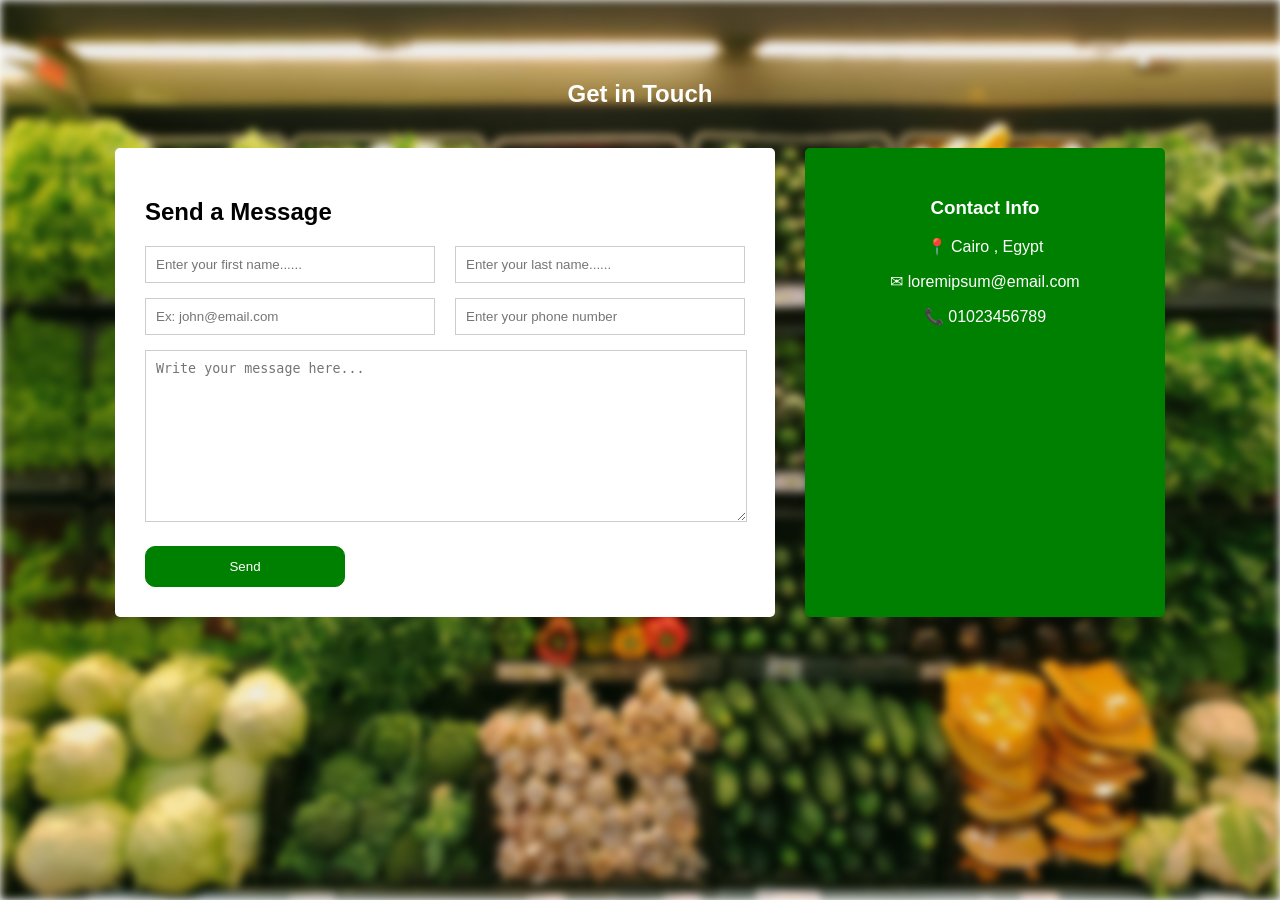
==== contact.html @ 6a066b51 "Add files via upload" ====
<!DOCTYPE html>
<html lang="en">

<head>
<meta charset="UTF-8">
<title>Contact Page</title>
<link rel="stylesheet" href="assets/css/style.css">
</head>

<body>

<section class="contact-section">

<div class="background"></div>

<h1 class="title">Get in Touch</h1>

<div class="contact-container">

<form class="contact-form" id="contactForm">

<h2>Send a Message</h2>

<div class="row">
<input type="text" id="firstName" name="firstName" placeholder="Enter your first name......" required>
<input type="text" id="lastName" name="lastName" placeholder="Enter your last name......" required>
</div>

<div class="row">
<input type="email" id="email" name="email" placeholder="Ex: john@email.com" required>
<input type="tel" id="phone" name="phone" placeholder="Enter your phone number" required>
</div>

<textarea id="message" placeholder="Write your message here..."></textarea>

<button type="submit">Send</button>

</form>


<div class="contact-info">

<h3>Contact Info</h3>

<p>📍 Cairo , Egypt</p>
<p>✉ loremipsum@email.com</p>
<p>📞 01023456789</p>

<div class="map">
<iframe src="https://www.google.com/maps/embed?pb=!1m18!1m12!1m3!1d55251.378094222026!2d31.217264594617312!3d30.059482028200886!2m3!1f0!2f0!3f0!3m2!1i1024!2i768!4f13.1!3m3!1m2!1s0x14583fa60b21beeb%3A0x79dfb296e8423bba!2sCairo%2C%20Cairo%20Governorate!5e0!3m2!1sen!2seg!4v1773539622206!5m2!1sen!2seg" width="600" height="450" style="border:0;" allowfullscreen="" loading="lazy" referrerpolicy="no-referrer-when-downgrade"></iframe>
</div>
</div>

</div>

</section>
<script src="assets/js/script.js"></script>

</body>
</html>
---- assets/css/style.css ----
body{
font-family: Arial, sans-serif;
margin:0;
padding: 0;
box-sizing: border-box;
}


.contact-section{
padding:60px;
text-align:center;
}


.background{
position:absolute;
top:0;
left:0;
width:100%;
height: 100%;
background-image:url("../banner-image-1.jpg");
background-size:cover;
background-position:center;
filter:blur(4px);
z-index:-1;
}

.title{
color:white;
margin-bottom:40px;
}

.contact-container{
display:flex;
justify-content:center;
gap:30px;
}


.contact-form{
background:white;
padding:30px;
width:600px;
text-align:left;
border-radius:5px;
}

.row{
display:flex;
gap:20px;
margin-bottom:15px;
}

.row input{
flex:1;
padding:10px;
border:1px solid #ccc;
}

textarea{
width:100%;
height:150px;
max-height: 192px;
padding:10px;
border:1px solid #ccc;
margin-bottom:20px;
max-width: 580px;
}

button{
background-color :green;
color:white;
border:1px solid green;
width: 200px;
border-radius: 10px;
padding:12px 30px;
cursor:pointer;
}


.contact-info{
background:green;
color:white;
padding:30px;
width:300px;
border-radius:5px;
}
.map{
margin-top:20px;
}

.map iframe{
width:100%;
height:220px;
border:0;
border-radius:5px;
}




@media (max-width: 1024px){

.contact-container{
flex-direction:column;
align-items:center;
}

.contact-form{
width:90%;
}

.contact-info{
width:90%;
}

}


@media (max-width: 600px){

.contact-section{
padding:30px 15px;
}

.row{
flex-direction:column;
gap:10px;
}

.contact-form{
padding:20px;
}

.contact-info{
padding:20px;
}

textarea{
height:120px;
}

button{
width:100%;
}

}
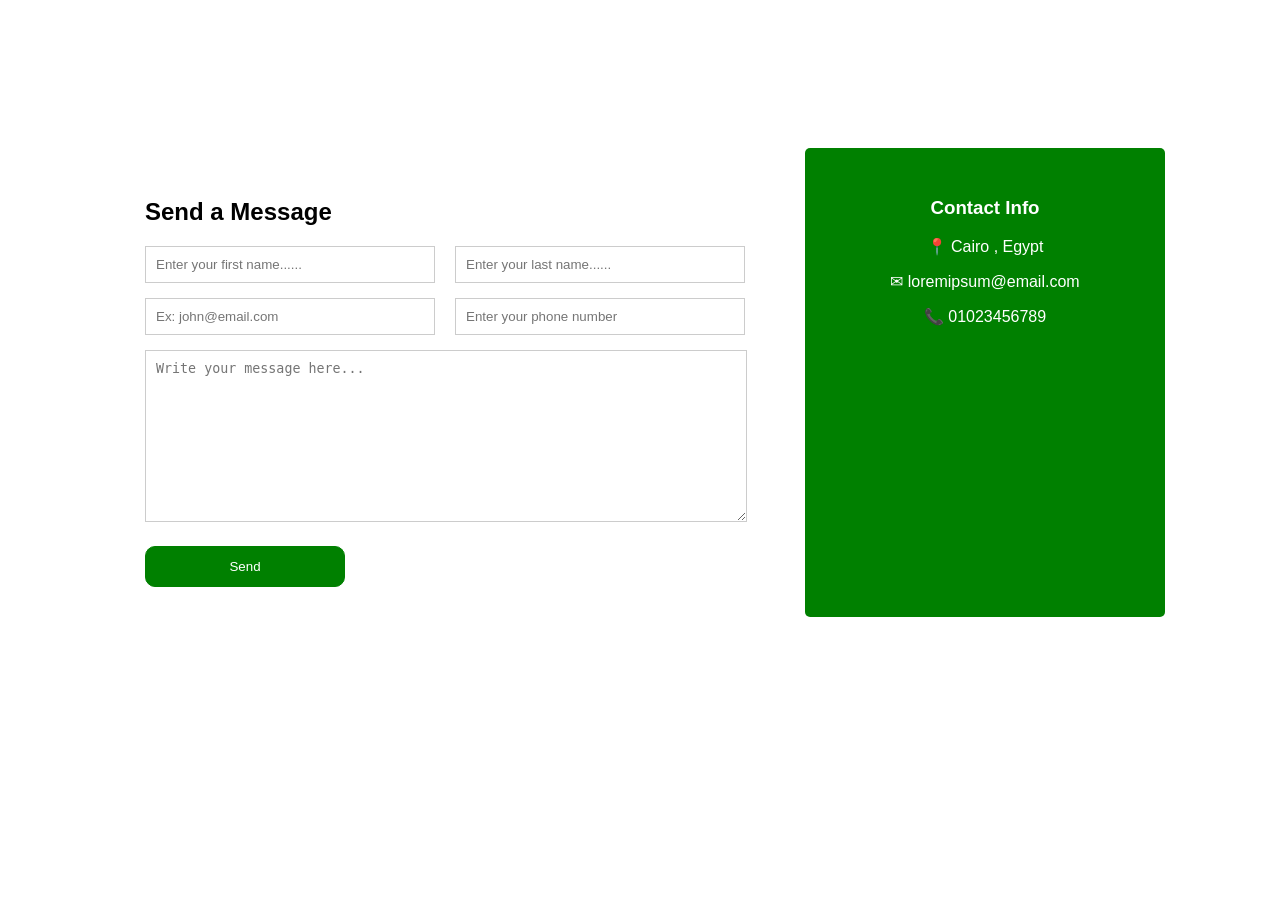
==== commit 2913a419: "css folders improvments and link up-added in Css folder outside assets folder" ====
--- a/contact.html
+++ b/contact.html
@@ -4,7 +4,7 @@
 <head>
 <meta charset="UTF-8">
 <title>Contact Page</title>
-<link rel="stylesheet" href="assets/css/style.css">
+<link rel="stylesheet" href="./css/Contactstyle.css">
 </head>
 
 <body>
--- a/css/Contactstyle.css
+++ b/css/Contactstyle.css
@@ -0,0 +1,147 @@
+body{
+font-family: Arial, sans-serif;
+margin:0;
+padding: 0;
+box-sizing: border-box;
+}
+
+
+.contact-section{
+padding:60px;
+text-align:center;
+}
+
+
+.background{
+position:absolute;
+top:0;
+left:0;
+width:100%;
+height: 100%;
+background-image:url("../banner-image-1.jpg");
+background-size:cover;
+background-position:center;
+filter:blur(4px);
+z-index:-1;
+}
+
+.title{
+color:white;
+margin-bottom:40px;
+}
+
+.contact-container{
+display:flex;
+justify-content:center;
+gap:30px;
+}
+
+
+.contact-form{
+background:white;
+padding:30px;
+width:600px;
+text-align:left;
+border-radius:5px;
+}
+
+.row{
+display:flex;
+gap:20px;
+margin-bottom:15px;
+}
+
+.row input{
+flex:1;
+padding:10px;
+border:1px solid #ccc;
+}
+
+textarea{
+width:100%;
+height:150px;
+max-height: 192px;
+padding:10px;
+border:1px solid #ccc;
+margin-bottom:20px;
+max-width: 580px;
+}
+
+button{
+background-color :green;
+color:white;
+border:1px solid green;
+width: 200px;
+border-radius: 10px;
+padding:12px 30px;
+cursor:pointer;
+}
+
+
+.contact-info{
+background:green;
+color:white;
+padding:30px;
+width:300px;
+border-radius:5px;
+}
+.map{
+margin-top:20px;
+}
+
+.map iframe{
+width:100%;
+height:220px;
+border:0;
+border-radius:5px;
+}
+
+
+
+
+@media (max-width: 1024px){
+
+.contact-container{
+flex-direction:column;
+align-items:center;
+}
+
+.contact-form{
+width:90%;
+}
+
+.contact-info{
+width:90%;
+}
+
+}
+
+
+@media (max-width: 600px){
+
+.contact-section{
+padding:30px 15px;
+}
+
+.row{
+flex-direction:column;
+gap:10px;
+}
+
+.contact-form{
+padding:20px;
+}
+
+.contact-info{
+padding:20px;
+}
+
+textarea{
+height:120px;
+}
+
+button{
+width:100%;
+}
+
+}
